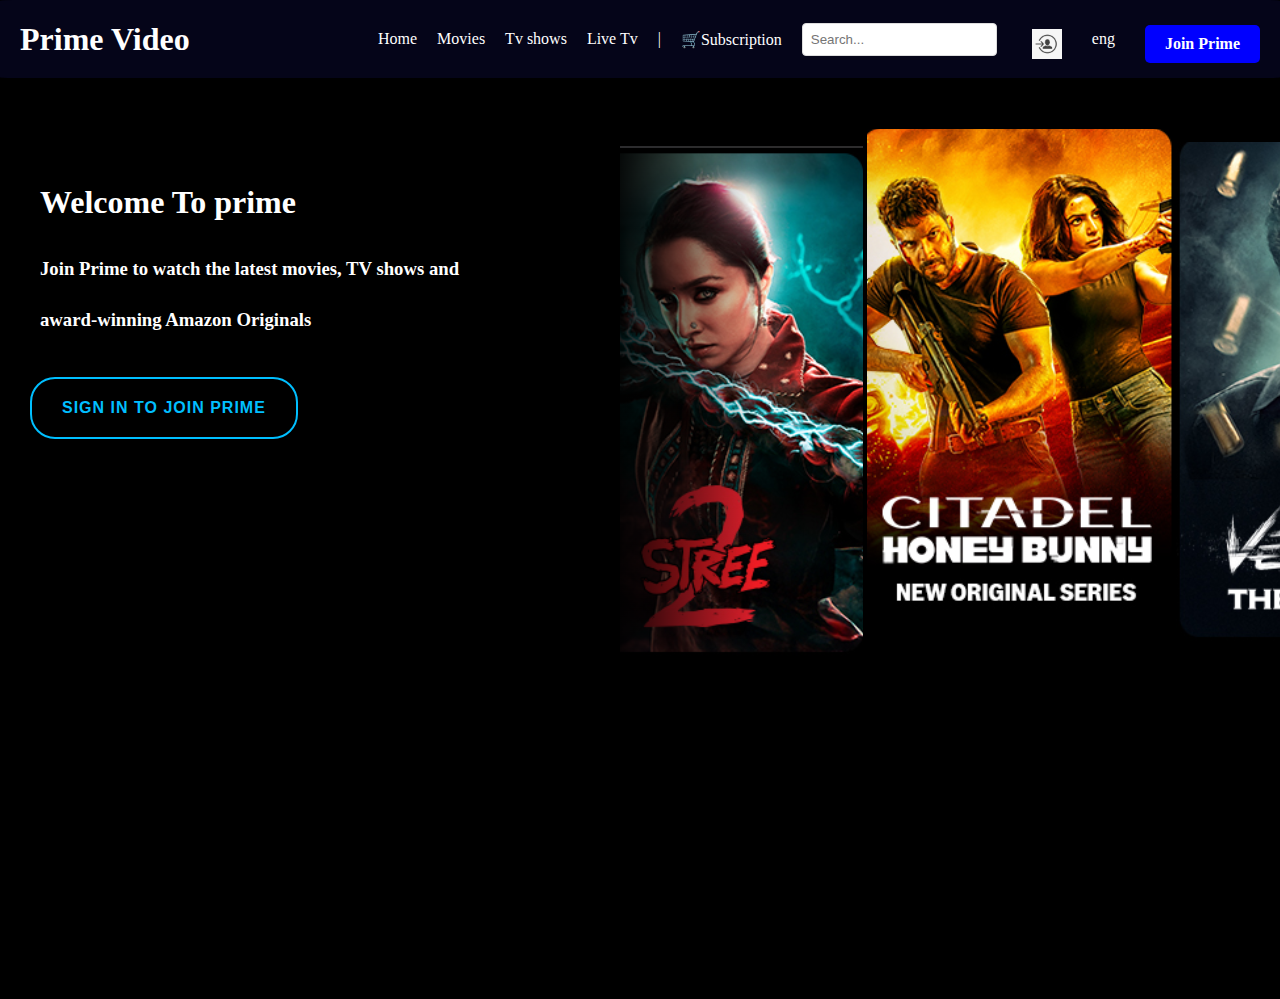
==== landing page/index.html @ 5b17dbe3 "Add files via upload" ====
<!DOCTYPE html>
<html lang="en">
<head>
    <meta charset="UTF-8">
    <meta name="viewport" content="width=device-width, initial-scale=1.0">
    <title>Welcome to Prime video</title>
    <link rel="stylesheet" href="style.css">
    <link rel="icon" href="mx-player-logo-450x450.webp">
</head>
<body>
    <header>
        <nav class="navbar">
            <h1>Prime Video</h1>
            <ul>
                <li>Home</li>
                <li>Movies</li>
                <li>Tv shows</li>
                <li>Live Tv</li> |
                <li class="subscription">🛒Subscription</li>
                <input type="text" class="magnifier" placeholder="Search...">
                <img src="360_F_196194801_Vfy5WI8dIT5690fkQOyePLuBHUJh3RzP.webp" class="signin">
                <li class="eng">eng</li>
                <li class="joinprime">Join Prime</li>
            </ul>
        </nav>
    </header>
    <div class="nextdiv" >
        <h1 style="color: white;" class="welcometoprime">Welcome To prime</h1>
        <h3 style="color: white;" class="p1">Join Prime to watch the latest movies, TV shows and </h3>
        <h3 style="color: white;" class="p2"> award-winning Amazon Originals</h3>
        <br>
        <button class="button1">Sign in to join prime</button>
        <div class="imagecontainer">
        <img src="Screenshot1.png"class="img1">
        <img src="Screenshot2.png" class="img2">
        <img src="Screenshot3.png" class="img3">
        </div>
    </div>
</body>
</html>
---- landing page/style.css ----
html, body {
    margin: 0;
    padding: 0;
    height: 100%;
    background: black;
}

.navbar {
    margin-top: 0;
    padding-top: 0;
    background-color: rgb(5, 5, 25);
    color: white;
    padding: 20px;
    display: flex;
    align-items: center;
    justify-content: space-between;
    border-radius: 1%;
    position: relative;
    z-index: 1;
}

.navbar h1 {
    margin: 0;
    padding-right: 20px;
}

ul {
    display: flex;
    align-items: center;
    gap: 20px;
    list-style: none;
    margin: 0;
    padding-left: 0;
}

li {
    color: white;
    cursor: pointer;
}

.magnifier {
    padding: 0.5rem;
    border: 1px solid #ddd;
    border-radius: 4px;
    margin-left: auto;
    transition: transform 0.3s ease, box-shadow 0.3s ease;
}

.magnifier:focus {
    transform: scale(1.1);
    box-shadow: 0 0 8px rgba(0, 0, 0, 0.2);
    outline: none;
}

.signin {
    width: 30px;
    height: 30px;
    margin-left: 15px;
    position: relative;
    top: 5px;
}

.eng {
    margin-left: 10px;
    position: relative;
}

.joinprime {
    padding: 10px 20px;
    background-color: blue;
    color: white;
    border-radius: 5px;
    font-weight: bold;
    cursor: pointer;
    transition: background-color 0.3s ease, transform 0.3s ease;
    position: relative;
    top: 5px;
    margin-left: 10px;
}

.joinprime:hover {
    background-color: #005bb5;
    transform: scale(1.05);
}

.navbar h1:hover,
.navbar ul li:hover,
.subscription:hover,
.magnifier:hover,
.signin:hover,
.eng:hover {
    color: #00bfff;
    cursor: pointer;
    transform: scale(1.05);
    transition: transform 0.3s ease, color 0.3s ease;
}

.signin:hover {
    box-shadow: 0 0 10px rgba(255, 255, 255, 0.5);
}

.navbar ul li:not(.joinprime):not(.subscription):not(.eng):not(.magnifier):not(.signin):hover {
    background-color: white;
    color: black;
    padding: 5px 15px;
    border-radius: 5px;
}

.main {
    background-color: black;
}

.nextdiv {
    background-color: black;
    height: 100%;
    width: 100%;
    background-image:url();
}
.welcometoprime{
    position: relative;
    left: 30px;
    top: 75px;
    padding: 10px;
}
.p1{
    position: relative;
    left: 30px;
    top: 70px;
    padding: 10px;
}
.p2{
    position: relative;
    left: 30px;
    top: 60px;
    padding: 10px;
}
.button1 {
    position: relative;
    padding: 20px 30px;
    top: 60px;
    left: 30px;
    border-radius: 25px;
    background-color: transparent;
    border: 2px solid #00bfff;
    color: #00bfff;
    font-size: 16px;
    font-weight: bold;
    text-transform: uppercase;
    cursor: pointer;
    transition: background-color 0.3s ease, transform 0.3s ease, box-shadow 0.3s ease;
    opacity: 1;
    letter-spacing: 1px;
    outline: none;
}

.button1:hover {
    background-color: rgba(0, 191, 255, 0.1);
    transform: scale(1.1);
    box-shadow: 0 4px 8px rgba(0, 191, 255, 0.3);
    color: white;
    border-color: #ff4500;
}

.button1:active {
    transform: scale(1);
    box-shadow: 0 4px 12px rgba(0, 191, 255, 0.5);
}
.img1, .img2, .img3 {
    display: inline-block;
    position: relative;
    transition: transform 0.3s ease, box-shadow 0.3s ease, opacity 0.3s ease, filter 0.3s ease;
}

.img1, .img2, .img3 {
    display: inline-block;
    position: relative;
    transition: transform 0.3s ease, box-shadow 0.3s ease, opacity 0.3s ease;
}

.img1:hover, .img2:hover, .img3:hover {
    transform: scale(1.1) rotate(5deg);
    box-shadow: 0 10px 20px rgba(0, 191, 255, 0.6);
    opacity: 0.8;
}

.img1:hover {
    transform: scale(1.1) rotate(-5deg);
    box-shadow: 0 10px 20px rgba(255, 69, 0, 0.6);
}

.img2:hover {
    transform: scale(1.1) rotate(0deg);
    box-shadow: 0 10px 20px rgba(0, 191, 255, 0.8);
}

.img3:hover {
    transform: scale(1.1) rotate(5deg);
    box-shadow: 0 10px 20px rgba(255, 69, 0, 0.6);
}

.img1, .img2, .img3 {
    cursor: pointer;
}
.imagecontainer{
    position: relative;
    left:620px;
    bottom: 300px;
}
.img2{
    top: 50px;
}
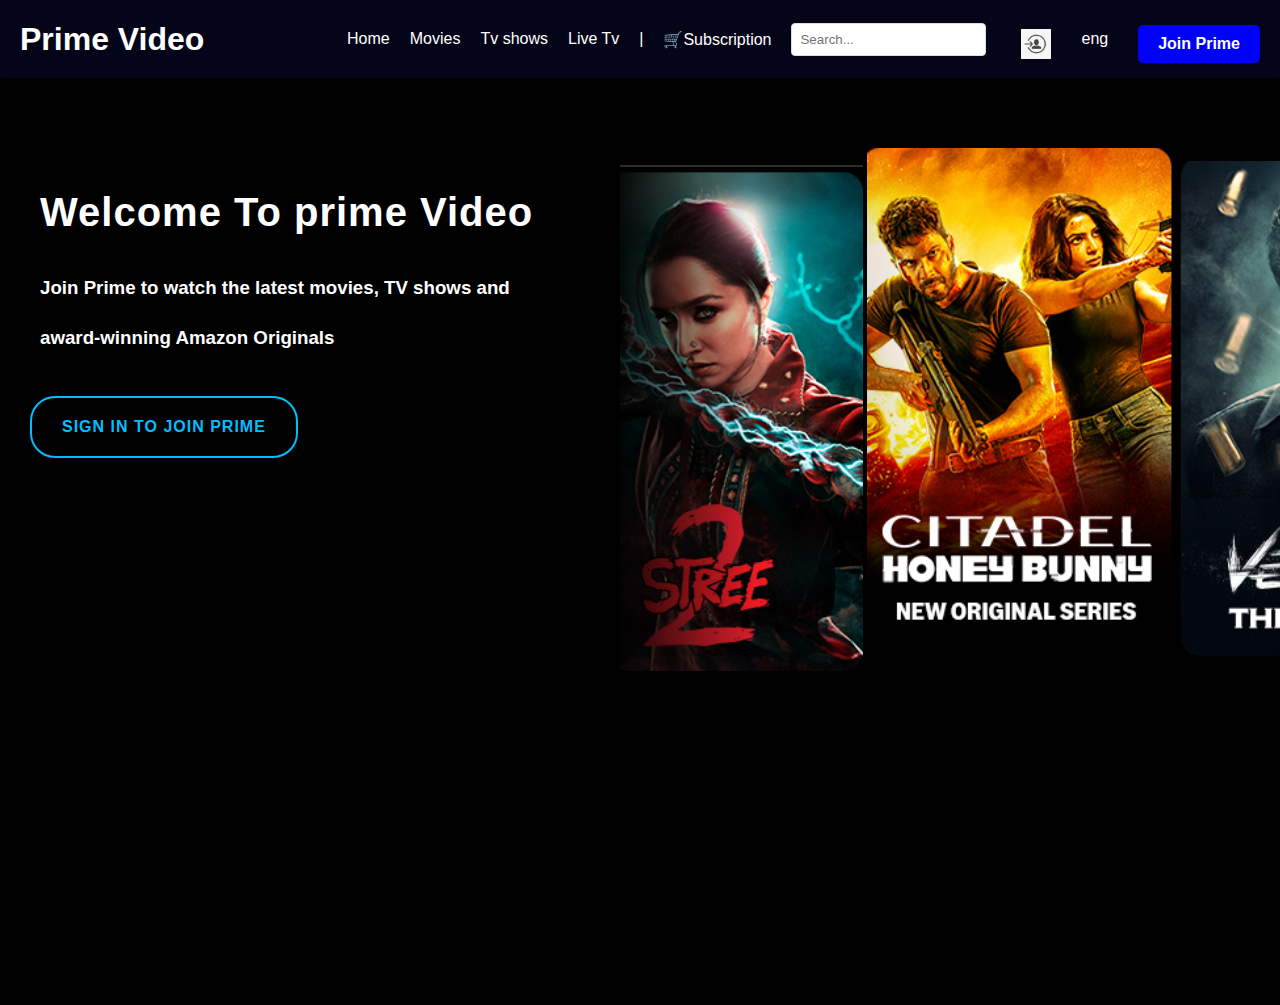
==== commit 57e12074: "Add files via upload" ====
--- a/landing page/index.html
+++ b/landing page/index.html
@@ -25,7 +25,7 @@
         </nav>
     </header>
     <div class="nextdiv" >
-        <h1 style="color: white;" class="welcometoprime">Welcome To prime</h1>
+        <h1 style="color: white;" class="welcometoprime" >Welcome To prime Video</h1>
         <h3 style="color: white;" class="p1">Join Prime to watch the latest movies, TV shows and </h3>
         <h3 style="color: white;" class="p2"> award-winning Amazon Originals</h3>
         <br>
--- a/landing page/style.css
+++ b/landing page/style.css
@@ -3,7 +3,9 @@
     padding: 0;
     height: 100%;
     background: black;
-}
+    font-family: Arial, sans-serif; 
+}
+
 
 .navbar {
     margin-top: 0;
@@ -116,12 +118,18 @@
     width: 100%;
     background-image:url();
 }
-.welcometoprime{
+.welcometoprime {
     position: relative;
     left: 30px;
     top: 75px;
     padding: 10px;
-}
+    font-size: 2.5em; /* Increases font size even more */
+    font-family: "Roboto", Arial, sans-serif; /* Stylish font */
+    font-weight: bold; /* Bold styling */
+    letter-spacing: 1px; /* Modern letter spacing */
+}
+
+
 .p1{
     position: relative;
     left: 30px;
